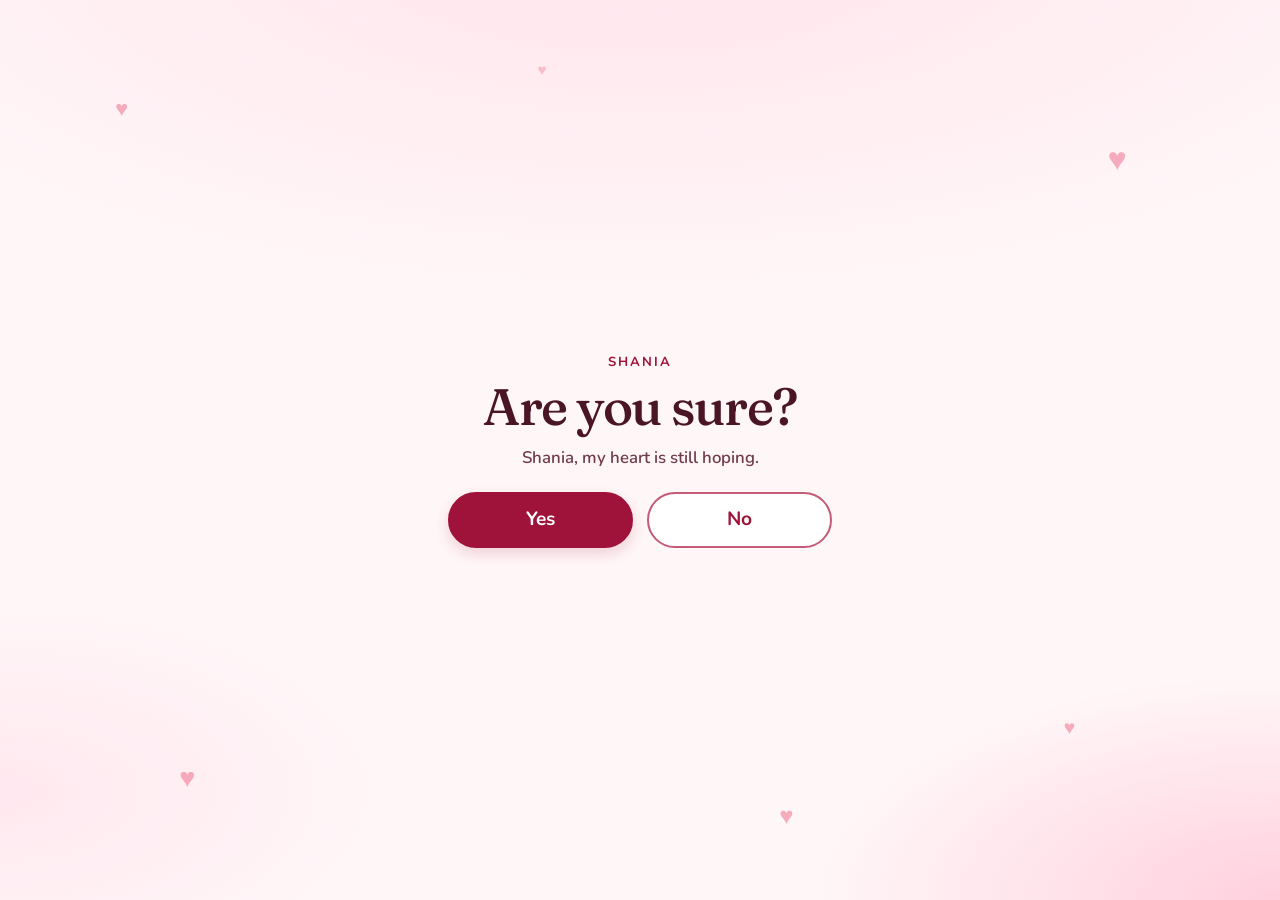
==== sure.html @ 365040ce "Replace the demo with a romantic ask page for Shania. The question, the dodging answers, and the cel" ====
<!DOCTYPE html>
<html lang="en">
<head>
  <meta charset="utf-8">
  <meta name="viewport" content="width=device-width, initial-scale=1, viewport-fit=cover">
  <meta name="theme-color" content="#9f1239">
  <meta name="color-scheme" content="light">
  <meta name="apple-mobile-web-app-capable" content="yes">
  <meta name="mobile-web-app-capable" content="yes">
  <meta name="apple-mobile-web-app-status-bar-style" content="default">
  <meta name="apple-mobile-web-app-title" content="Shania">
  <meta name="description" content="Are you sure, Shania?">
  <title>Are you sure?</title>
  <link rel="manifest" href="manifest.webmanifest">
  <link rel="icon" href="icon-192.png" type="image/png" sizes="192x192">
  <link rel="apple-touch-icon" href="icon-180.png">
  <link rel="stylesheet" href="css/styles.css">
</head>
<body>
  <div class="sky" aria-hidden="true">
    <span class="float-heart h1">♥</span>
    <span class="float-heart h2">♥</span>
    <span class="float-heart h3">♥</span>
    <span class="float-heart h4">♥</span>
    <span class="float-heart h5">♥</span>
    <span class="float-heart h6">♥</span>
  </div>
  <div id="safe-probe" aria-hidden="true"></div>
  <main class="scene" data-avoid>
    <p class="eyebrow">Shania</p>
    <h1>Are you sure?</h1>
    <p class="note">Shania, my heart is still hoping.</p>
    <div class="choices">
      <button class="btn yes" type="button" data-dodge="endless">Yes</button>
      <a class="btn no" href="index.html">No</a>
    </div>
  </main>
  <script type="module" src="js/app.mjs"></script>
</body>
</html>
---- css/styles.css ----
@font-face {
  font-family: Fraunces;
  src: url("../fonts/fraunces-latin-500.woff2") format("woff2");
  font-weight: 500;
  font-style: normal;
  font-display: swap;
}

@font-face {
  font-family: Nunito;
  src: url("../fonts/nunito-latin-600.woff2") format("woff2");
  font-weight: 600;
  font-style: normal;
  font-display: swap;
}

@font-face {
  font-family: Nunito;
  src: url("../fonts/nunito-latin-700.woff2") format("woff2");
  font-weight: 700;
  font-style: normal;
  font-display: swap;
}

:root {
  --ink: #4a1524;
  --muted: #6f3a4a;
  --paper: #fff6f8;
  --yes: #9f1239;
  --yes-ink: #ffffff;
  --no-ink: #9f1239;
  --no-bg: #ffffff;
  --blush: #ffd6e3;
  --line: #c45b78;
  color-scheme: light;
}

* { box-sizing: border-box; }

html {
  height: 100%;
  overflow-x: clip;
  overflow-y: clip;
  -webkit-text-size-adjust: 100%;
  touch-action: manipulation;
  background: var(--paper);
}

body {
  position: fixed;
  inset: 0;
  margin: 0;
  overflow: hidden;
  display: flex;
  align-items: center;
  justify-content: center;
  padding:
    calc(1.15rem + env(safe-area-inset-top))
    calc(1rem + env(safe-area-inset-right))
    calc(1.15rem + env(safe-area-inset-bottom))
    calc(1rem + env(safe-area-inset-left));
  color: var(--ink);
  background:
    radial-gradient(120% 70% at 50% -8%, #ffe4ec 0%, transparent 58%),
    radial-gradient(70% 48% at 100% 100%, #ffd0de 0%, transparent 52%),
    radial-gradient(60% 42% at 0% 88%, #ffe8ef 0%, transparent 50%),
    var(--paper);
  font-family: Nunito, "Segoe UI", sans-serif;
  font-weight: 600;
  line-height: 1.4;
}

#safe-probe {
  position: fixed;
  left: 0;
  top: 0;
  width: 0;
  height: 0;
  overflow: hidden;
  visibility: hidden;
  pointer-events: none;
  padding:
    env(safe-area-inset-top)
    env(safe-area-inset-right)
    env(safe-area-inset-bottom)
    env(safe-area-inset-left);
}

.sky {
  position: fixed;
  inset: 0;
  overflow: hidden;
  pointer-events: none;
  z-index: 0;
}

.float-heart {
  position: absolute;
  color: #e11d48;
  opacity: 0.33;
  line-height: 1;
  animation: drift 7.5s ease-in-out infinite;
}

.h1 { left: 9%; top: 11%; font-size: 1.35rem; }
.h2 { right: 12%; top: 16%; font-size: 2rem; animation-delay: -1.4s; }
.h3 { left: 14%; bottom: 12%; font-size: 1.7rem; animation-delay: -2.6s; }
.h4 { right: 16%; bottom: 18%; font-size: 1.2rem; animation-delay: -3.5s; }
.h5 { left: 42%; top: 7%; font-size: 0.95rem; animation-delay: -4.2s; opacity: 0.22; }
.h6 { right: 38%; bottom: 8%; font-size: 1.5rem; animation-delay: -5s; }

.scene {
  position: relative;
  z-index: 1;
  width: min(26rem, 100%);
  max-height: 100%;
  overflow-y: auto;
  text-align: center;
  padding: 1.2rem 1rem 1.15rem;
  border-radius: 1.6rem;
  background: rgba(255, 246, 248, 0.9);
  background: color-mix(in srgb, var(--paper) 88%, transparent);
}

.eyebrow {
  margin: 0;
  color: var(--yes);
  font-size: 0.82rem;
  font-weight: 700;
  letter-spacing: 0.16em;
  text-transform: uppercase;
}

h1 {
  margin: 0.4rem 0 0.65rem;
  font-family: Fraunces, "Iowan Old Style", Palatino, Georgia, serif;
  font-weight: 500;
  font-size: clamp(1.9rem, 8.6vw, 3.2rem);
  line-height: 1.12;
  letter-spacing: -0.03em;
  text-wrap: balance;
  overflow-wrap: break-word;
}

.note {
  margin: 0 auto;
  max-width: 22rem;
  color: var(--muted);
  font-size: 1.05rem;
  line-height: 1.45;
}

.big-heart {
  margin: 0 0 0.15rem;
  color: var(--yes);
  font-size: 3.1rem;
  line-height: 1;
}

.choices {
  display: grid;
  grid-template-columns: 1fr 1fr;
  gap: 0.85rem;
  margin-top: 1.35rem;
}

.choice-spacer {
  min-height: 3.5rem;
}

.btn {
  display: inline-flex;
  align-items: center;
  justify-content: center;
  min-height: 3.5rem;
  padding: 0.85rem 1rem;
  border-radius: 999px;
  border: 2px solid transparent;
  font: inherit;
  font-weight: 700;
  font-size: 1.2rem;
  line-height: 1;
  letter-spacing: 0.01em;
  text-decoration: none;
  user-select: none;
  -webkit-user-select: none;
  touch-action: manipulation;
  -webkit-tap-highlight-color: transparent;
  cursor: pointer;
}

.btn.yes,
.btn.yes:visited {
  background: var(--yes);
  color: var(--yes-ink);
  border-color: var(--yes);
  box-shadow: 0 6px 14px rgba(159, 18, 57, 0.16);
}

.btn.no,
.btn.no:visited {
  background: var(--no-bg);
  color: var(--no-ink);
  border-color: var(--line);
}

.btn:hover { filter: brightness(1.04); }

.btn:focus-visible {
  outline: 3px solid var(--ink);
  outline-offset: 3px;
}

.btn:active { transform: scale(0.98); }

.btn.is-fleeing {
  position: fixed;
  z-index: 6;
  margin: 0;
  touch-action: none;
}

.burst {
  position: fixed;
  inset: 0;
  z-index: 0;
  overflow: hidden;
  pointer-events: none;
}

.piece {
  position: absolute;
  top: -12%;
  width: var(--size);
  height: calc(var(--size) * 0.62);
  border-radius: 2px;
  animation: fall linear forwards;
}

.piece.heart {
  width: auto;
  height: auto;
  font-size: var(--size);
  line-height: 1;
  background: transparent;
}

@keyframes drift {
  0%, 100% { transform: translateY(0); }
  50% { transform: translateY(-10px); }
}

@keyframes fall {
  to { transform: translate3d(var(--drift), 110dvh, 0) rotate(var(--spin)); }
}

@media (max-height: 700px) {
  h1 { font-size: clamp(1.7rem, 7vw, 2.4rem); }
  .note { font-size: 1rem; }
  .scene { padding-block: 0.75rem; }
  .choices { margin-top: 1rem; }
  .big-heart { font-size: 2.4rem; }
}

@media (max-height: 500px) {
  body { align-items: flex-start; }

  h1 {
    font-size: 1.55rem;
    margin: 0.25rem 0 0.35rem;
  }

  .note { font-size: 0.98rem; }
  .scene { padding: 0.6rem 0.9rem 0.7rem; }
  .choices { margin-top: 0.7rem; }
  .big-heart { font-size: 2rem; }
}

.sr-only {
  position: fixed;
  left: 0;
  top: 0;
  width: 1px;
  height: 1px;
  margin: 0;
  overflow: hidden;
  clip-path: inset(50%);
  white-space: nowrap;
}

@media (prefers-reduced-motion: reduce) {
  *,
  *::before,
  *::after {
    animation: none !important;
    transition: none !important;
  }

  .btn:active { transform: none; }
}

@media (forced-colors: active) {
  .btn { border: 2px solid ButtonText; }
  .btn.yes { background: ButtonText; color: ButtonFace; }
}
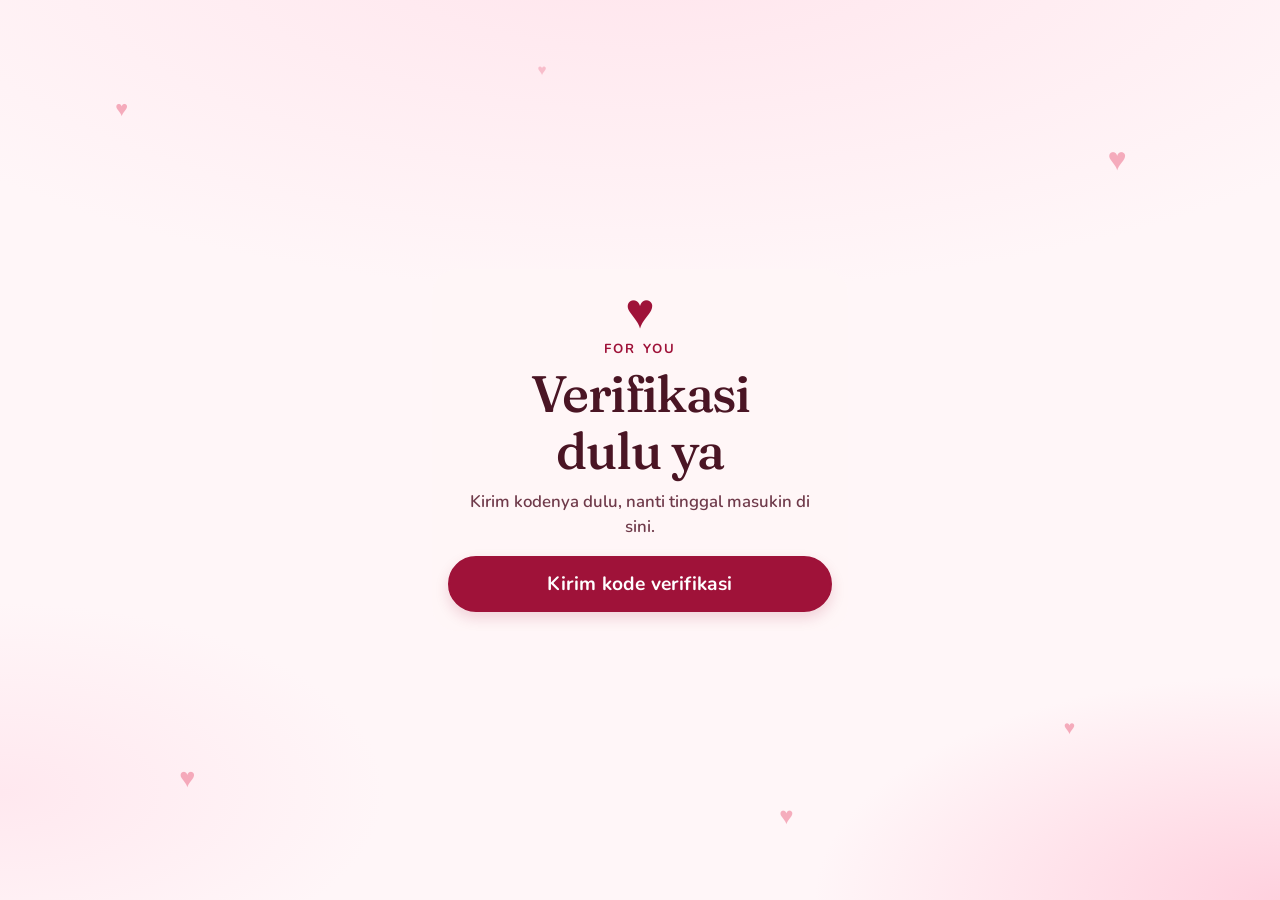
==== commit b66306e7: "Add a verification gate before the question pages. Shania gets a code on the existing ntfy topic and" ====
--- a/sure.html
+++ b/sure.html
@@ -15,6 +15,19 @@
   <link rel="icon" href="icon-192.png" type="image/png" sizes="192x192">
   <link rel="apple-touch-icon" href="icon-180.png">
   <link rel="stylesheet" href="css/styles.css">
+  <script>
+    try {
+      var root = document.documentElement;
+      if (localStorage.getItem("shania.gate.verified") === "1") {
+        root.classList.add("is-verified");
+      } else {
+        root.classList.add("is-gated");
+        if (localStorage.getItem("shania.gate.pending")) root.classList.add("has-code");
+      }
+    } catch (error) {
+      document.documentElement.classList.add("is-gated");
+    }
+  </script>
 </head>
 <body>
   <div class="sky" aria-hidden="true">
@@ -26,7 +39,29 @@
     <span class="float-heart h6">♥</span>
   </div>
   <div id="safe-probe" aria-hidden="true"></div>
-  <main class="scene" data-avoid>
+  <section class="gate scene" data-verify-gate aria-labelledby="gate-title">
+    <p class="big-heart" aria-hidden="true">♥</p>
+    <p class="eyebrow">For you</p>
+    <h1 id="gate-title">Verifikasi dulu ya</h1>
+    <p class="note gate-lead">Kirim kodenya dulu, nanti tinggal masukin di sini.</p>
+    <p class="note gate-sent">Kode sudah dikirim. Masukin di sini ya.</p>
+    <div class="gate-send-wrap">
+      <button class="btn yes gate-send" type="button" data-gate-send>Kirim kode verifikasi</button>
+      <p class="gate-error" data-gate-send-error role="alert" hidden></p>
+    </div>
+    <form class="gate-form" data-gate-form>
+      <label class="gate-label" for="gate-code">Kode verifikasi</label>
+      <input class="gate-code" id="gate-code" data-gate-code name="code" type="text" inputmode="text" autocomplete="off" autocapitalize="none" autocorrect="off" spellcheck="false" enterkeyhint="done" aria-describedby="gate-wa">
+      <p class="note gate-wa" id="gate-wa" data-gate-wa>Kode belum masuk? Chat Fajar di WhatsApp ya 😊</p>
+      <p class="gate-error" data-gate-error role="alert" hidden></p>
+      <div class="gate-actions">
+        <button class="btn yes" type="submit">Masuk</button>
+        <button class="btn no" type="button" data-gate-resend aria-describedby="gate-timer">Kirim ulang kode</button>
+      </div>
+      <p class="gate-timer" id="gate-timer" data-gate-timer aria-live="polite"></p>
+    </form>
+  </section>
+  <main class="scene" id="page-main" data-avoid>
     <p class="eyebrow">Shania</p>
     <h1>Are you sure?</h1>
     <p class="note">Shania, my heart is still hoping.</p>
--- a/css/styles.css
+++ b/css/styles.css
@@ -131,6 +131,22 @@
   text-transform: uppercase;
 }
 
+.ask-name {
+  margin: 0.35rem 0 0;
+  font-family: Fraunces, "Iowan Old Style", Palatino, Georgia, serif;
+  font-weight: 500;
+  font-size: clamp(1.55rem, 7.2vw, 2.35rem);
+  line-height: 1.2;
+  letter-spacing: -0.02em;
+  text-wrap: balance;
+  overflow-wrap: break-word;
+  hyphens: none;
+}
+
+.ask-name + h1 {
+  margin-top: 0.22rem;
+}
+
 h1 {
   margin: 0.4rem 0 0.65rem;
   font-family: Fraunces, "Iowan Old Style", Palatino, Georgia, serif;
@@ -157,6 +173,122 @@
   line-height: 1;
 }
 
+.player {
+  width: min(100%, calc(46dvh * 16 / 9));
+  margin: 0.95rem auto 0.1rem;
+}
+
+.player-frame {
+  position: relative;
+  width: 100%;
+  aspect-ratio: 16 / 9;
+  border-radius: 1.15rem;
+  overflow: hidden;
+  background:
+    radial-gradient(120% 90% at 50% 0%, #ffe4ec 0%, transparent 62%),
+    #ffd0de;
+  box-shadow: inset 0 0 0 1px rgba(196, 91, 120, 0.35);
+}
+
+.player-frame iframe,
+.player-frame [data-yt-slot] {
+  position: absolute;
+  inset: 0;
+  width: 100%;
+  height: 100%;
+  border: 0;
+  border-radius: 1.15rem;
+}
+
+.player-veil,
+.player-fallback {
+  position: absolute;
+  inset: 0;
+  z-index: 2;
+  display: flex;
+  flex-direction: column;
+  align-items: center;
+  justify-content: center;
+  gap: 0.75rem;
+  padding: 0.9rem;
+  text-align: center;
+}
+
+.player-veil[hidden],
+.player-fallback[hidden],
+.player-action[hidden] {
+  display: none !important;
+}
+
+.player-status,
+.player-noscript {
+  margin: 0;
+  color: var(--ink);
+  font-size: 0.98rem;
+  line-height: 1.35;
+}
+
+.player-noscript {
+  margin-top: 0.75rem;
+  color: var(--muted);
+}
+
+.player-noscript a {
+  color: var(--yes);
+  font-weight: 700;
+}
+
+.player-action,
+.player-link {
+  min-width: 10.5rem;
+  box-shadow: 0 8px 18px rgba(159, 18, 57, 0.18);
+}
+
+.player-frame[data-view="loading"] .player-veil {
+  background: transparent;
+}
+
+.player-frame[data-view="tap-to-play"] .player-veil {
+  background:
+    radial-gradient(90% 80% at 50% 18%, rgba(255, 228, 236, 0.25) 0%, transparent 70%),
+    rgba(255, 208, 222, 0.94);
+}
+
+.player-frame[data-view="tap-for-sound"] .player-veil {
+  justify-content: flex-start;
+  padding-top: 0.7rem;
+  background: linear-gradient(to bottom, rgba(74, 21, 36, 0.45), transparent 52%);
+  pointer-events: none;
+}
+
+.player-frame[data-view="tap-for-sound"] .player-action {
+  pointer-events: auto;
+}
+
+.player-frame[data-view="fallback"] iframe {
+  visibility: hidden;
+}
+
+.player-fallback {
+  background:
+    radial-gradient(120% 90% at 50% 0%, #ffe4ec 0%, transparent 62%),
+    #ffd0de;
+}
+
+.player-caption {
+  margin: 0.55rem 0 0;
+  font-size: 0.92rem;
+}
+
+.player-caption a {
+  color: var(--yes);
+  font-weight: 700;
+}
+
+.player-frame[data-view="fallback"] ~ .player-caption {
+  display: none;
+}
+
 .choices {
   display: grid;
   grid-template-columns: 1fr 1fr;
@@ -202,6 +334,7 @@
   background: var(--no-bg);
   color: var(--no-ink);
   border-color: var(--line);
+  white-space: nowrap;
 }
 
 .btn:hover { filter: brightness(1.04); }
@@ -256,6 +389,7 @@
 
 @media (max-height: 700px) {
   h1 { font-size: clamp(1.7rem, 7vw, 2.4rem); }
+  .ask-name { font-size: clamp(1.35rem, 5.4vw, 1.7rem); }
   .note { font-size: 1rem; }
   .scene { padding-block: 0.75rem; }
   .choices { margin-top: 1rem; }
@@ -270,10 +404,143 @@
     margin: 0.25rem 0 0.35rem;
   }
 
+  .ask-name {
+    margin-top: 0.12rem;
+    font-size: 1.15rem;
+    line-height: 1.15;
+  }
+
+  .ask-name + h1 { margin-top: 0.1rem; }
+
   .note { font-size: 0.98rem; }
   .scene { padding: 0.6rem 0.9rem 0.7rem; }
   .choices { margin-top: 0.7rem; }
   .big-heart { font-size: 2rem; }
+  .player { margin-top: 0.5rem; }
+  .player-status { font-size: 0.92rem; }
+}
+
+.gate {
+  display: none;
+}
+
+html.is-gated .gate {
+  display: block;
+}
+
+html.is-gated #page-main,
+html.is-gated .burst {
+  display: none;
+}
+
+.gate-sent,
+.gate-form {
+  display: none;
+}
+
+html.has-code .gate-lead,
+html.has-code .gate-send-wrap {
+  display: none;
+}
+
+html.has-code .gate-sent {
+  display: block;
+}
+
+html.has-code .gate-form {
+  display: flex;
+  flex-direction: column;
+  gap: 0.75rem;
+  margin-top: 1rem;
+}
+
+.gate-send-wrap {
+  margin-top: 1.1rem;
+}
+
+.gate-label {
+  margin: 0;
+  color: var(--ink);
+  font-size: 0.95rem;
+  font-weight: 700;
+}
+
+.gate-code {
+  width: 100%;
+  min-height: 3.5rem;
+  padding: 0.85rem 1rem;
+  border: 2px solid var(--line);
+  border-radius: 999px;
+  background: #ffffff;
+  color: var(--ink);
+  caret-color: var(--yes);
+  font: inherit;
+  font-size: 1.125rem;
+  font-weight: 700;
+  letter-spacing: 0.12em;
+  text-align: center;
+}
+
+.gate-code:focus-visible {
+  outline: 3px solid var(--ink);
+  outline-offset: 3px;
+}
+
+.gate-error {
+  margin: 0;
+  color: var(--yes);
+  font-size: 1rem;
+  font-weight: 700;
+  line-height: 1.35;
+}
+
+.gate-send-wrap .gate-error {
+  margin-top: 0.75rem;
+}
+
+.gate-error[hidden],
+.gate-timer[hidden] {
+  display: none;
+}
+
+.gate-actions {
+  display: flex;
+  flex-direction: column;
+  gap: 0.75rem;
+}
+
+.gate .btn {
+  width: 100%;
+}
+
+.gate .btn.no {
+  white-space: normal;
+}
+
+.gate .btn:disabled {
+  background: var(--blush);
+  color: var(--ink);
+  border-color: var(--line);
+  box-shadow: none;
+  opacity: 1;
+  cursor: default;
+}
+
+.gate-timer {
+  min-height: 1.4rem;
+  margin: 0;
+  color: var(--ink);
+  font-weight: 700;
+  font-variant-numeric: tabular-nums;
+}
+
+.gate-wa {
+  margin: 0;
+}
+
+.gate-wa a {
+  color: var(--yes);
+  font-weight: 700;
 }
 
 .sr-only {
